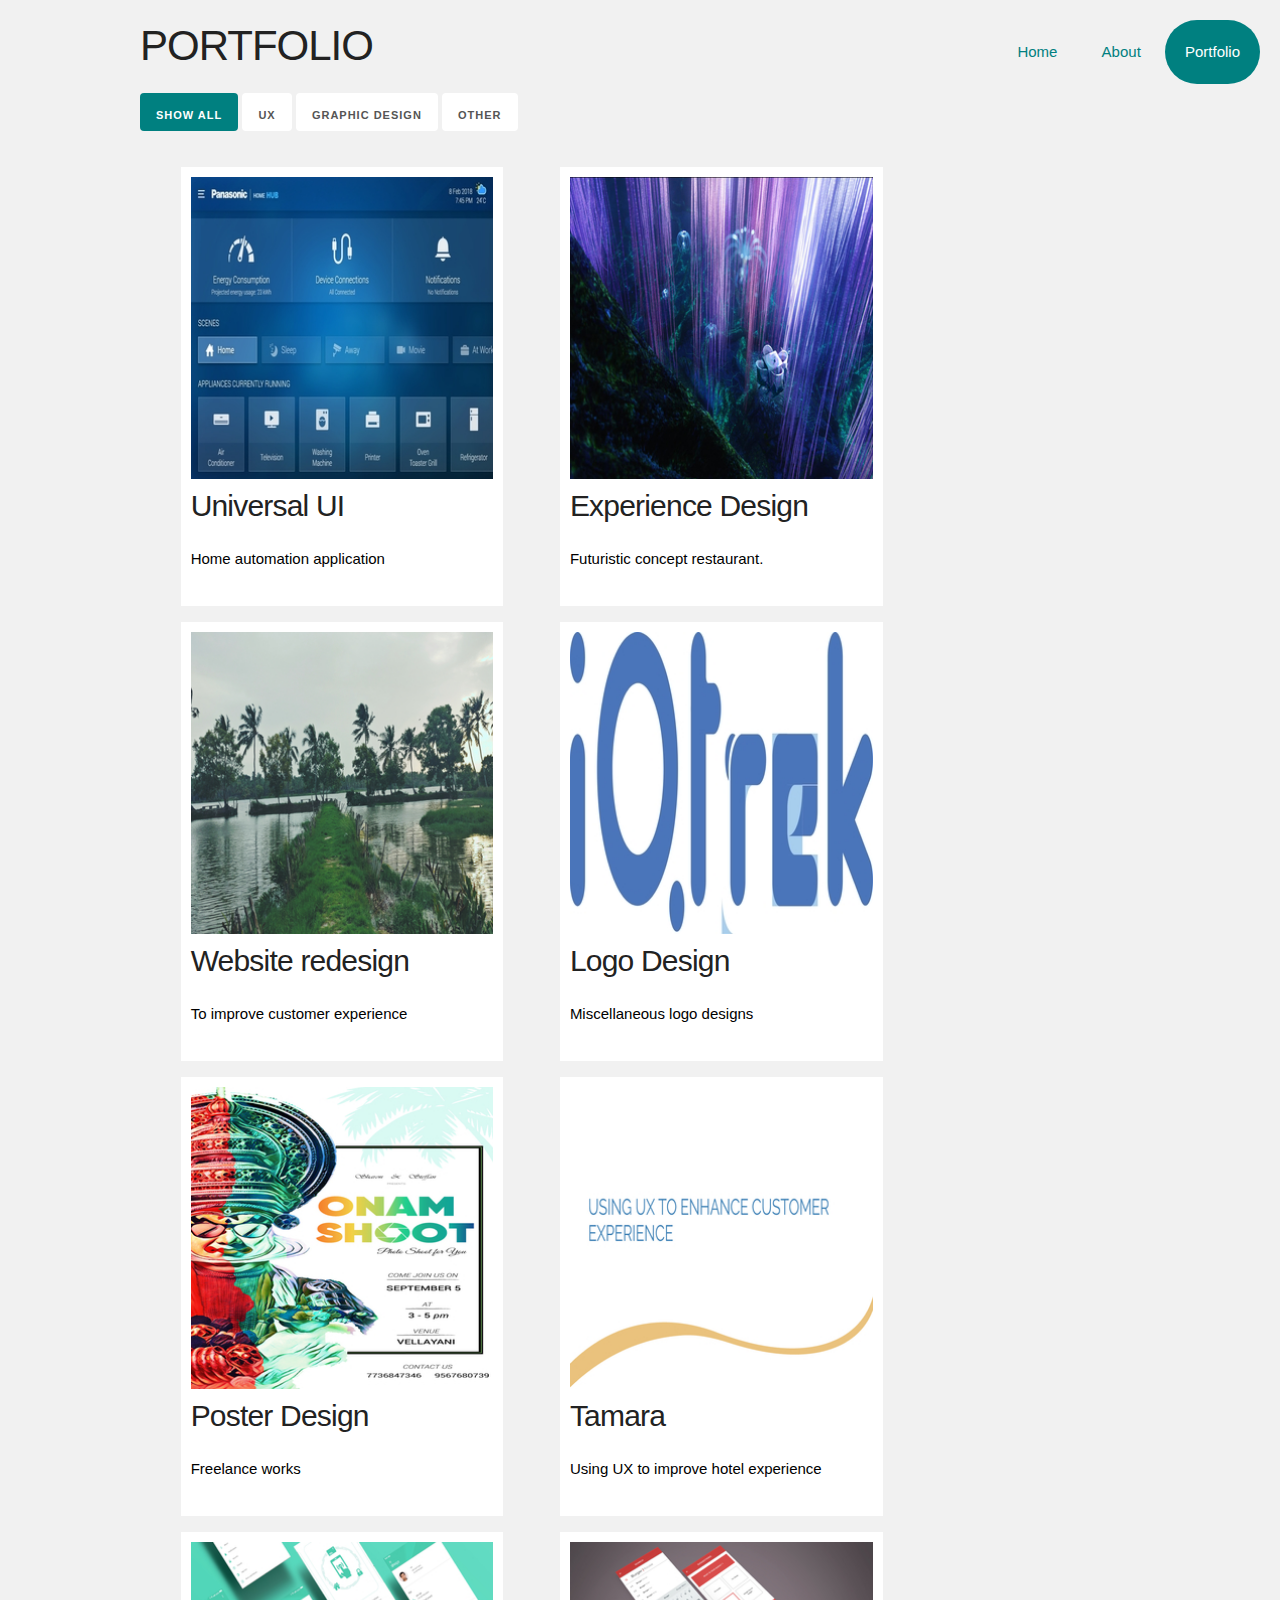
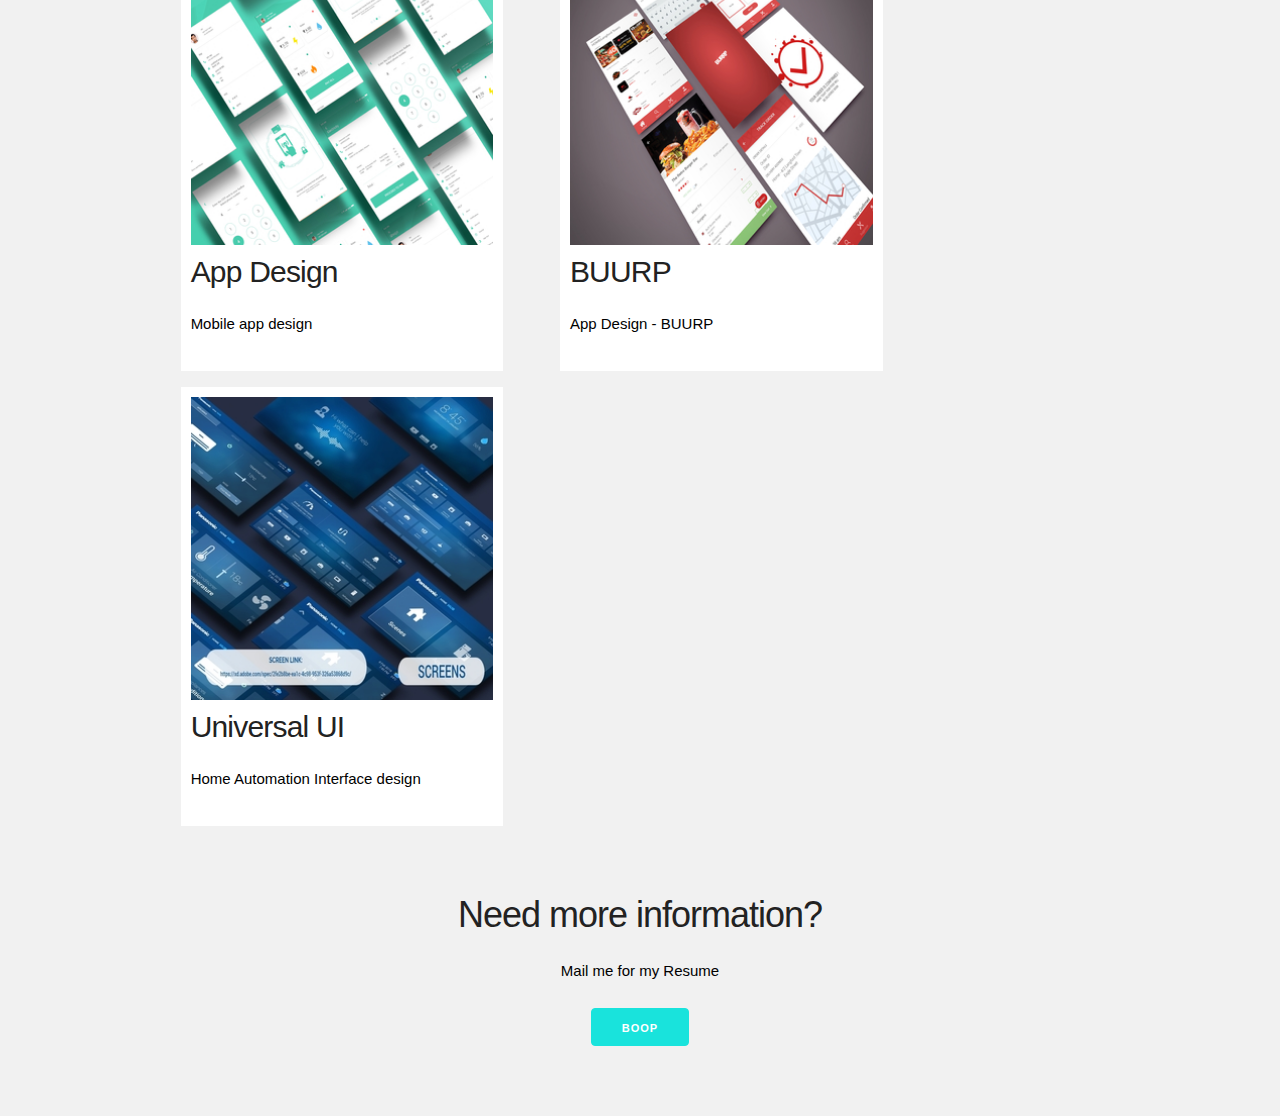
==== portfolio.html @ 89de9ecf "Add files via upload" ====
<!DOCTYPE html>
<html>
<head>
<link rel="stylesheet" href="css/normalize.css">
<link rel="stylesheet" href="css/skeleton.css">
<link rel="icon" type="image/png" href="images/favicon.png">
<link rel="stylesheet" type="text/css" href="css/styles.css">

<meta name="viewport" content="width=device-width, initial-scale=1">
<style>
* {
  box-sizing: border-box;
}

body {
  background-color: #f1f1f1;
  padding: 20px;
  font-family: Arial;
}

/* Center website */
.main {
  max-width: 1000px;
  margin: auto;
}

h1 {
  font-size: 50px;
  word-break: break-all;
}

.row {
  margin: 10px -16px;
}

/* Add padding BETWEEN each column */
.row,
.row > .column {
  padding: 8px;
}

/* Create three equal columns that floats next to each other */
.column {
  float: left;
  width: 33.33%;
  display: none; /* Hide all elements by default */
}

/* Clear floats after rows */ 
.row:after {
  content: "";
  display: table;
  clear: both;
}

/* Content */
.content {
  background-color: white;
  padding: 10px;
}

/* The "show" class is added to the filtered elements */
.show {
  display: block;
}

/* Style the buttons */
.btn {
  border: none;
  outline: none;
  padding: 3px 16px;
  background-color: white;
  cursor: pointer;
}

.btn:hover {
  background-color: #ffffff;
}

.btn.active {
  background-color: teal;
  color: white;
}
</style>
</head>
<body>


 <section>
  
      <div class="container-nav">
   <div class="navbar">
     <!--  <div class="logo-image">
            <img src="images/logo-img.jpg">
      </div> -->
    <a href="index.html">Home</a>
     <a href="about.html">About</a>
      
      <a href="portfolio.html" class="active">Portfolio</a>
    <!--  <div class="logo">logo</div> -->

   </div>


 </div>
 </section>
<!-- MAIN (Center website) -->
<div class="main">



<h2>PORTFOLIO</h2>

<div id="myBtnContainer">
  <button class="btn active" onclick="filterSelection('all')"> Show all</button>
  <button class="btn" onclick="filterSelection('nature')"> UX</button>
  <button class="btn" onclick="filterSelection('cars')"> Graphic Design</button>
  <button class="btn" onclick="filterSelection('people')"> Other</button>
</div>

<!-- Portfolio Gallery Grid -->
<div class="row">
  <div class="column nature">
    <div class="content">
      <img src="images/1.jpg" alt="unicerse" style="width:100%">
      <h4>Universal UI</h4>
      <p>Home automation application</p>
    </div>
  </div>
  <div class="column nature">
    <div class="content">
    <img src="images/2.jpg" alt="exp" style="width:100%">
      <h4>Experience Design</h4>
      <p>Futuristic concept restaurant.</p>
    </div>
  </div>
  <div class="column nature">
    <div class="content">
    <img src="images/3.jpg" alt="kayak" style="width:100%">
      <h4>Website redesign</h4>
      <p>To improve customer experience</p>
    </div>
  </div>
  
  <div class="column cars">
    <div class="content">
      <img src="images/4.jpg" alt="logo" style="width:100%">
      <h4>Logo Design</h4>
      <p>Miscellaneous logo designs</p>
    </div>
  </div>
  <div class="column cars">
    <div class="content">
    <img src="images/5.jpg" alt="poster" style="width:100%">
      <h4>Poster Design</h4>
      <p>Freelance works</p>
    </div>
  </div>
  <div class="column cars">
    <div class="content">
    <img src="images/6.jpg" alt="Tamara" style="width:100%">
      <h4>Tamara</h4>
      <p>Using UX to improve hotel experience</p>
    </div>
  </div>

  <div class="column people">
    <div class="content">
      <img src="images/7.jpg" alt="App" style="width:100%">
      <h4>App Design</h4>
      <p>Mobile app design</p>
    </div>
  </div>
  <div class="column people">
    <div class="content">
    <img src="images/8.jpg" alt="buurp" style="width:100%">
      <h4>BUURP</h4>
      <p>App Design - BUURP</p>
    </div>
  </div>
  <div class="column people">
    <div class="content">
    <img src="images/9.jpg" alt="Panasonic" style="width:100%">
      <h4>Universal UI</h4>
      <p>Home Automation Interface design</p>
    </div>
  </div>
<!-- END GRID -->
</div>

<!-- END MAIN -->
</div>

<script>
filterSelection("all")
function filterSelection(c) {
  var x, i;
  x = document.getElementsByClassName("column");
  if (c == "all") c = "";
  for (i = 0; i < x.length; i++) {
    w3RemoveClass(x[i], "show");
    if (x[i].className.indexOf(c) > -1) w3AddClass(x[i], "show");
  }
}

function w3AddClass(element, name) {
  var i, arr1, arr2;
  arr1 = element.className.split(" ");
  arr2 = name.split(" ");
  for (i = 0; i < arr2.length; i++) {
    if (arr1.indexOf(arr2[i]) == -1) {element.className += " " + arr2[i];}
  }
}

function w3RemoveClass(element, name) {
  var i, arr1, arr2;
  arr1 = element.className.split(" ");
  arr2 = name.split(" ");
  for (i = 0; i < arr2.length; i++) {
    while (arr1.indexOf(arr2[i]) > -1) {
      arr1.splice(arr1.indexOf(arr2[i]), 1);     
    }
  }
  element.className = arr1.join(" ");
}


// Add active class to the current button (highlight it)
var btnContainer = document.getElementById("myBtnContainer");
var btns = btnContainer.getElementsByClassName("btn");
for (var i = 0; i < btns.length; i++) {
  btns[i].addEventListener("click", function(){
    var current = document.getElementsByClassName("active");
    current[0].className = current[0].className.replace(" active", "");
    this.className += " active";
  });
}
</script>

  <section class="section link">
      <div class="container">
        <h3 class="link-h3">
          Need more information?</h3>
          <p class="link-p">Mail me for my Resume</p>
          <a href="mailto:nithingz@gmail.com" class="button button-new">BOOP</a>
        
     </div>
  </section>
   

</body>
</html>
---- css/skeleton.css ----
/*
* Skeleton V2.0.4
* Copyright 2014, Dave Gamache
* www.getskeleton.com
* Free to use under the MIT license.
* http://www.opensource.org/licenses/mit-license.php
* 12/29/2014
*/


/* Table of contents
––––––––––––––––––––––––––––––––––––––––––––––––––
- Grid
- Base Styles
- Typography
- Links
- Buttons
- Forms
- Lists
- Code
- Tables
- Spacing
- Utilities
- Clearing
- Media Queries
*/


/* Grid
–––––––––––––––––––––––––––––––––––––––––––––––––– */
.container {
  position: relative;
  width: 100%;
  max-width: 960px;
  margin: 0 auto;
  padding: 0 20px;
  box-sizing: border-box; }
.column,
.columns {
  width: 100%;
  float: left;
  box-sizing: border-box; }

/* For devices larger than 400px */
@media (min-width: 400px) {
  .container {
    width: 85%;
    padding: 0; }
}

/* For devices larger than 550px */
@media (min-width: 550px) {
  .container {
    width: 80%; }
  .column,
  .columns {
    margin-left: 4%; }
  .column:first-child,
  .columns:first-child {
     }

  .one.column,
  .one.columns                    { width: 4.66666666667%; }
  .two.columns                    { width: 13.3333333333%; }
  .three.columns                  { width: 20%;            }
  .four.columns                   { width: 30.6666666667%; }
  .five.columns                   { width: 39.3333333333%; }
  .six.columns                    { width: 48%;            }
  .seven.columns                  { width: 56.6666666667%; }
  .eight.columns                  { width: 65.3333333333%; }
  .nine.columns                   { width: 74.0%;          }
  .ten.columns                    { width: 82.6666666667%; }
  .eleven.columns                 { width: 91.3333333333%; }
  .twelve.columns                 { width: 100%; margin-left: 0; }

  .one-third.column               { width: 30.6666666667%; }
  .two-thirds.column              { width: 65.3333333333%; }

  .one-half.column                { width: 48%; }

  /* Offsets */
  .offset-by-one.column,
  .offset-by-one.columns          { margin-left: 8.66666666667%; }
  .offset-by-two.column,
  .offset-by-two.columns          { margin-left: 17.3333333333%; }
  .offset-by-three.column,
  .offset-by-three.columns        { margin-left: 26%;            }
  .offset-by-four.column,
  .offset-by-four.columns         { margin-left: 34.6666666667%; }
  .offset-by-five.column,
  .offset-by-five.columns         { margin-left: 43.3333333333%; }
  .offset-by-six.column,
  .offset-by-six.columns          { margin-left: 52%;            }
  .offset-by-seven.column,
  .offset-by-seven.columns        { margin-left: 60.6666666667%; }
  .offset-by-eight.column,
  .offset-by-eight.columns        { margin-left: 69.3333333333%; }
  .offset-by-nine.column,
  .offset-by-nine.columns         { margin-left: 78.0%;          }
  .offset-by-ten.column,
  .offset-by-ten.columns          { margin-left: 86.6666666667%; }
  .offset-by-eleven.column,
  .offset-by-eleven.columns       { margin-left: 95.3333333333%; }

  .offset-by-one-third.column,
  .offset-by-one-third.columns    { margin-left: 34.6666666667%; }
  .offset-by-two-thirds.column,
  .offset-by-two-thirds.columns   { margin-left: 69.3333333333%; }

  .offset-by-one-half.column,
  .offset-by-one-half.columns     { margin-left: 52%; }

}


/* Base Styles
–––––––––––––––––––––––––––––––––––––––––––––––––– */
/* NOTE
html is set to 62.5% so that all the REM measurements throughout Skeleton
are based on 10px sizing. So basically 1.5rem = 15px :) */
html {
  font-size: 62.5%; }
body {
  font-size: 1.5em; /* currently ems cause chrome bug misinterpreting rems on body element */
  line-height: 1.6;
  font-weight: 400;
  font-family: "Raleway", "HelveticaNeue", "Helvetica Neue", Helvetica, Arial, sans-serif;
  color: #222; }


/* Typography
–––––––––––––––––––––––––––––––––––––––––––––––––– */
h1, h2, h3, h4, h5, h6 {
  margin-top: 0;
  margin-bottom: 2rem;
  font-weight: 300; }
h1 { font-size: 4.0rem; line-height: 1.2;  letter-spacing: -.1rem;}
h2 { font-size: 3.6rem; line-height: 1.25; letter-spacing: -.1rem; }
h3 { font-size: 3.0rem; line-height: 1.3;  letter-spacing: -.1rem; }
h4 { font-size: 2.4rem; line-height: 1.35; letter-spacing: -.08rem; }
h5 { font-size: 1.8rem; line-height: 1.5;  letter-spacing: -.05rem; }
h6 { font-size: 1.5rem; line-height: 1.6;  letter-spacing: 0; }

/* Larger than phablet */
@media (min-width: 550px) {
  h1 { font-size: 5.0rem; }
  h2 { font-size: 4.2rem; }
  h3 { font-size: 3.6rem; }
  h4 { font-size: 3.0rem; }
  h5 { font-size: 2.4rem; }
  h6 { font-size: 1.5rem; }
}

p {
  margin-top: 0; }


/* Links
–––––––––––––––––––––––––––––––––––––––––––––––––– */
a {
  color: #1EAEDB; }
a:hover {
  color: #0FA0CE; }


/* Buttons
–––––––––––––––––––––––––––––––––––––––––––––––––– */
.button,
button,
input[type="submit"],
input[type="reset"],
input[type="button"] {
  display: inline-block;
  height: 38px;
  padding: 0 30px;
  color: #555;
  text-align: center;
  font-size: 11px;
  font-weight: 600;
  line-height: 38px;
  letter-spacing: .1rem;
  text-transform: uppercase;
  text-decoration: none;
  white-space: nowrap;
  background-color: transparent;
  border-radius: 4px;
  border: 1px solid #bbb;
  cursor: pointer;
  box-sizing: border-box; }
.button:hover,
button:hover,
input[type="submit"]:hover,
input[type="reset"]:hover,
input[type="button"]:hover,
.button:focus,
button:focus,
input[type="submit"]:focus,
input[type="reset"]:focus,
input[type="button"]:focus {
  color: #333;
  border-color: #888;
  outline: 0; }
.button.button-primary,
button.button-primary,
input[type="submit"].button-primary,
input[type="reset"].button-primary,
input[type="button"].button-primary {
  color: #FFF;
  background-color: #33C3F0;
  border-color: #33C3F0; }
.button.button-primary:hover,
button.button-primary:hover,
input[type="submit"].button-primary:hover,
input[type="reset"].button-primary:hover,
input[type="button"].button-primary:hover,
.button.button-primary:focus,
button.button-primary:focus,
input[type="submit"].button-primary:focus,
input[type="reset"].button-primary:focus,
input[type="button"].button-primary:focus {
  color: #FFF;
  background-color: #1EAEDB;
  border-color: #1EAEDB; }


/* Forms
–––––––––––––––––––––––––––––––––––––––––––––––––– */
input[type="email"],
input[type="number"],
input[type="search"],
input[type="text"],
input[type="tel"],
input[type="url"],
input[type="password"],
textarea,
select {
  height: 38px;
  padding: 6px 10px; /* The 6px vertically centers text on FF, ignored by Webkit */
  background-color: #fff;
  border: 1px solid #D1D1D1;
  border-radius: 4px;
  box-shadow: none;
  box-sizing: border-box; }
/* Removes awkward default styles on some inputs for iOS */
input[type="email"],
input[type="number"],
input[type="search"],
input[type="text"],
input[type="tel"],
input[type="url"],
input[type="password"],
textarea {
  -webkit-appearance: none;
     -moz-appearance: none;
          appearance: none; }
textarea {
  min-height: 65px;
  padding-top: 6px;
  padding-bottom: 6px; }
input[type="email"]:focus,
input[type="number"]:focus,
input[type="search"]:focus,
input[type="text"]:focus,
input[type="tel"]:focus,
input[type="url"]:focus,
input[type="password"]:focus,
textarea:focus,
select:focus {
  border: 1px solid #33C3F0;
  outline: 0; }
label,
legend {
  display: block;
  margin-bottom: .5rem;
  font-weight: 600; }
fieldset {
  padding: 0;
  border-width: 0; }
input[type="checkbox"],
input[type="radio"] {
  display: inline; }
label > .label-body {
  display: inline-block;
  margin-left: .5rem;
  font-weight: normal; }


/* Lists
–––––––––––––––––––––––––––––––––––––––––––––––––– */
ul {
  list-style: circle inside; }
ol {
  list-style: decimal inside; }
ol, ul {
  padding-left: 0;
  margin-top: 0; }
ul ul,
ul ol,
ol ol,
ol ul {
  margin: 1.5rem 0 1.5rem 3rem;
  font-size: 90%; }
li {
  margin-bottom: 1rem; }


/* Code
–––––––––––––––––––––––––––––––––––––––––––––––––– */
code {
  padding: .2rem .5rem;
  margin: 0 .2rem;
  font-size: 90%;
  white-space: nowrap;
  background: #F1F1F1;
  border: 1px solid #E1E1E1;
  border-radius: 4px; }
pre > code {
  display: block;
  padding: 1rem 1.5rem;
  white-space: pre; }


/* Tables
–––––––––––––––––––––––––––––––––––––––––––––––––– */
th,
td {
  padding: 12px 15px;
  text-align: left;
  border-bottom: 1px solid #E1E1E1; }
th:first-child,
td:first-child {
  padding-left: 0; }
th:last-child,
td:last-child {
  padding-right: 0; }


/* Spacing
–––––––––––––––––––––––––––––––––––––––––––––––––– */
button,
.button {
  margin-bottom: 1rem; }
input,
textarea,
select,
fieldset {
  margin-bottom: 1.5rem; }
pre,
blockquote,
dl,
figure,
table,
p,
ul,
ol,
form {
  margin-bottom: 2.5rem; }


/* Utilities
–––––––––––––––––––––––––––––––––––––––––––––––––– */
.u-full-width {
  width: 100%;
  box-sizing: border-box; }
.u-max-full-width {
  max-width: 100%;
  box-sizing: border-box; }
.u-pull-right {
  float: right; }
.u-pull-left {
  float: left; }


/* Misc
–––––––––––––––––––––––––––––––––––––––––––––––––– */
hr {
  margin-top: 3rem;
  margin-bottom: 3.5rem;
  border-width: 0;
  border-top: 1px solid #E1E1E1; }


/* Clearing
–––––––––––––––––––––––––––––––––––––––––––––––––– */

/* Self Clearing Goodness */
.container:after,
.row:after,
.u-cf {
  content: "";
  display: table;
  clear: both; }


/* Media Queries
–––––––––––––––––––––––––––––––––––––––––––––––––– */
/*
Note: The best way to structure the use of media queries is to create the queries
near the relevant code. For example, if you wanted to change the styles for buttons
on small devices, paste the mobile query code up in the buttons section and style it
there.
*/


/* Larger than mobile */
@media (min-width: 400px) {}

/* Larger than phablet (also point when grid becomes active) */
@media (min-width: 550px) {}

/* Larger than tablet */
@media (min-width: 750px) {}

/* Larger than desktop */
@media (min-width: 1000px) {}

/* Larger than Desktop HD */
@media (min-width: 1200px) {}
---- css/styles.css ----
* {
	box-sizing: border-box;
}

@import url('https://fonts.googleapis.com/css?family=Raleway:300,400,800&display=swap');


.navbar{
	overflow: hidden;
	float: right; 

}
body{
	font-family: "Raleway", Arial, serif;
}

.navbar a{
	color:teal;
	padding:2rem;
	text-align: center;	
	display: inline-block;
	text-decoration: none;
}

.navbar a:hover{
	background-color: #ffffff;
	color: teal;
	border-radius: 80px;
}

.navbar a.active{
	background-color: teal;
	color: #ffffff;
	border-radius: 80px;
}
.container-nav{
	position: relative;
	width: auto;
}

/* .logo-image{
    width: 46px;
    height: 46px;
    border-radius: 50%;
    overflow: hidden;
    float: left;
    margin-top: -6px;
}*/

.section{
	padding: 4rem;
	text-align: center;
}

.work-img{
	position: relative;
	max-width: 100%;
	margin: 0 auto;
	min-height: 700px;
	object-fit: cover;
}


.columns{
	position: relative;
	text-align: center;
	color: white;
}
.centered {
  position: absolute;
  top: 50%;
  left: 50%;
  transform: translate(-50%, -50%);
}

.banner
{	
	position: relative;
	color:#ffffff;
	padding:3rem;
	min-height: 500px;
	background-image: url(../images/hero.jpg);
	background-size: cover;
	background-repeat: no-repeat;
	margin: 0 auto;

}

.banner h1
{
	text-align: left;
	padding: 1rem;
	margin-top: 10rem;
}

.banner p
{
	text-align: left;
	padding: 2rem;
	margin-top: 2rem;
	color: white;
}

.profile{
	max-width: 100%;
	height: auto;
	border-radius: 200px;
	padding: 2rem;
}

	
.button.button-new,
button.button-new,
input[type="submit"].button-new,
input[type="reset"].button-new,
input[type="button"].button-new 
{
	  color: #FFF;
	  background-color: #19e3dc;
	  border-color: #19e3dc; }
	.button.button-new:hover,
	button.button-new:hover,
	input[type="submit"].button-new:hover,
	input[type="reset"].button-new:hover,
	input[type="button"].button-new:hover,
	.button.button-new:focus,
	button.button-new:focus,
	input[type="submit"].button-new:focus,
	input[type="reset"].button-new:focus,
	input[type="button"].button-new:focus {
	  color: #FFF;
	  background-color: #129692;
	  border-color: #129692; 
	  margin-top: 1rem;
}

.about h2,p{
	color: black;
}

/*<!-------MEDIA QUERIES-------->*/

@media only screen and (max-width: 768px) {
  /* For mobile phones: */
  [class*="col-"] {
    width: 100%;
  }


.work-img{
	min-height: 300px;
	object-fit: cover;
}
.work .three{
	margin-bottom: 2.5rem;
}

.about p{
	text-align: left;
	margin: 0 auto;
}
.about .button{
	margin-top: 2rem;
}
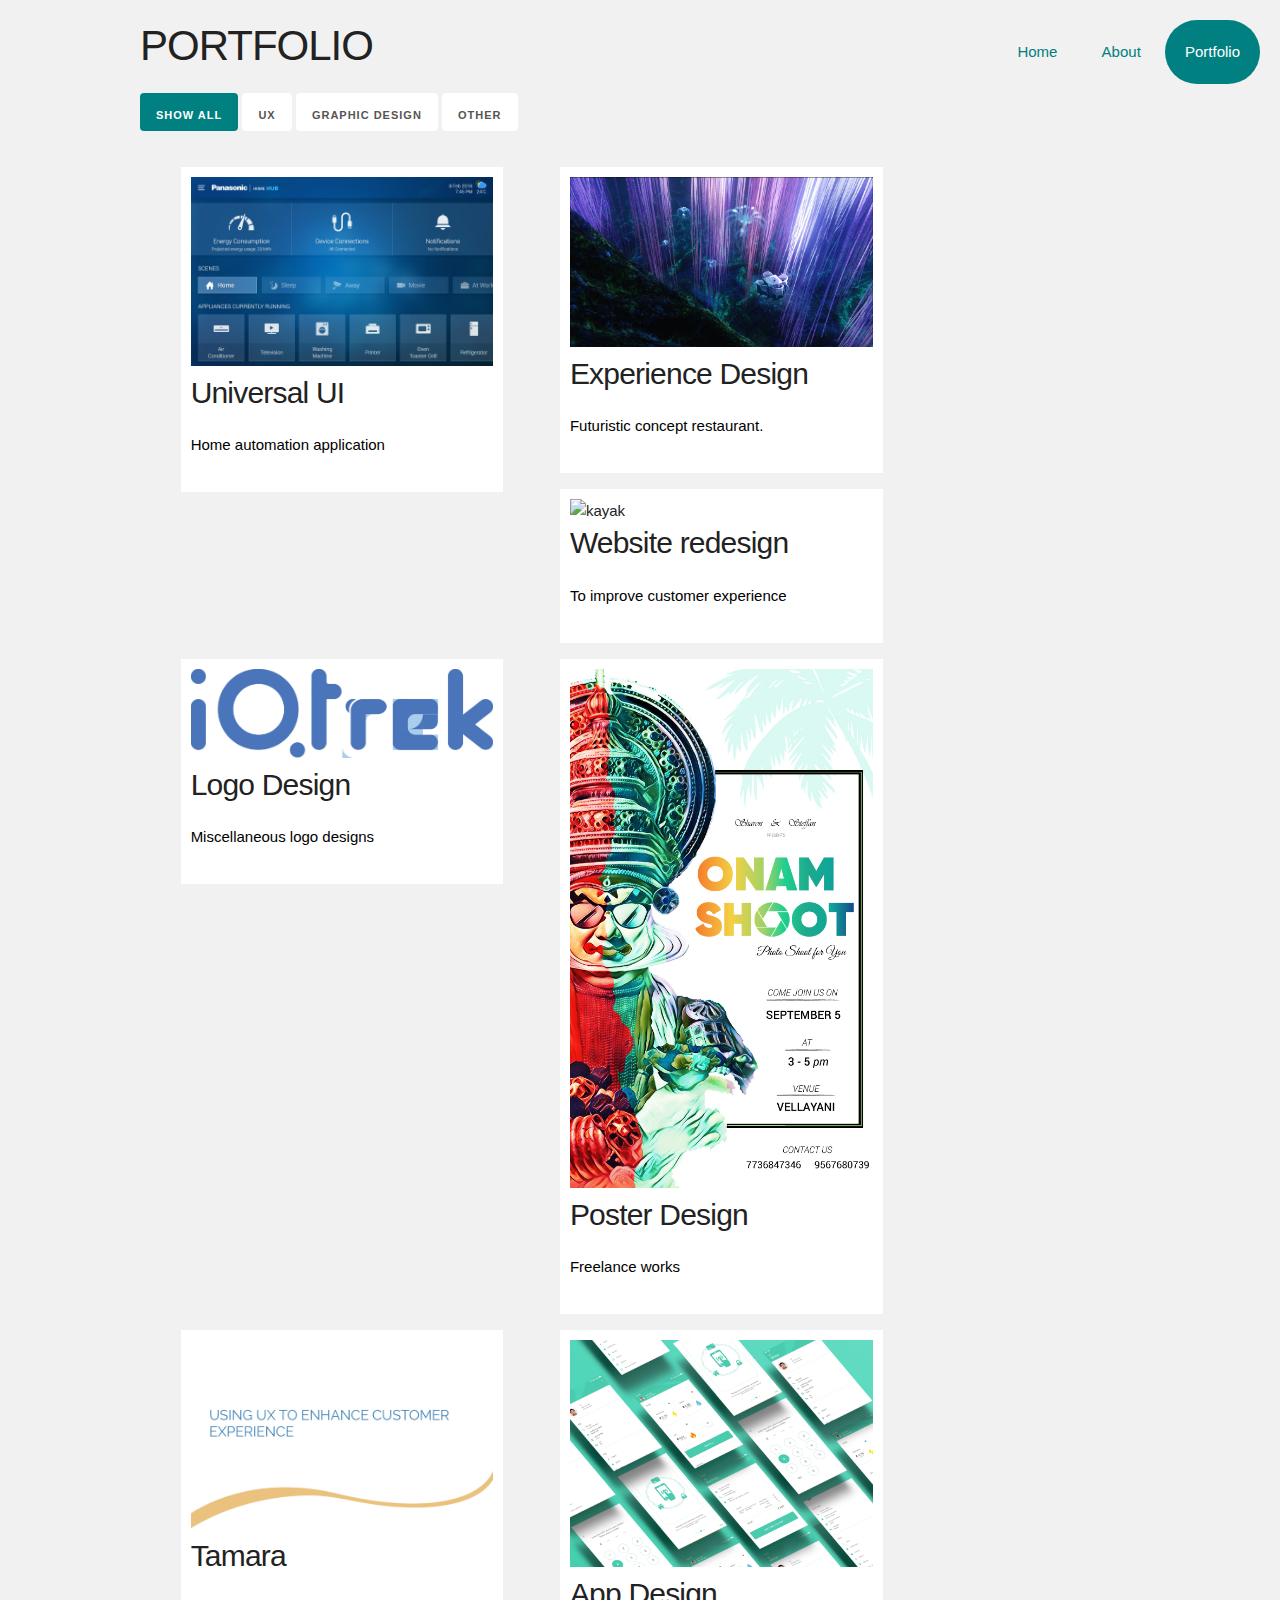
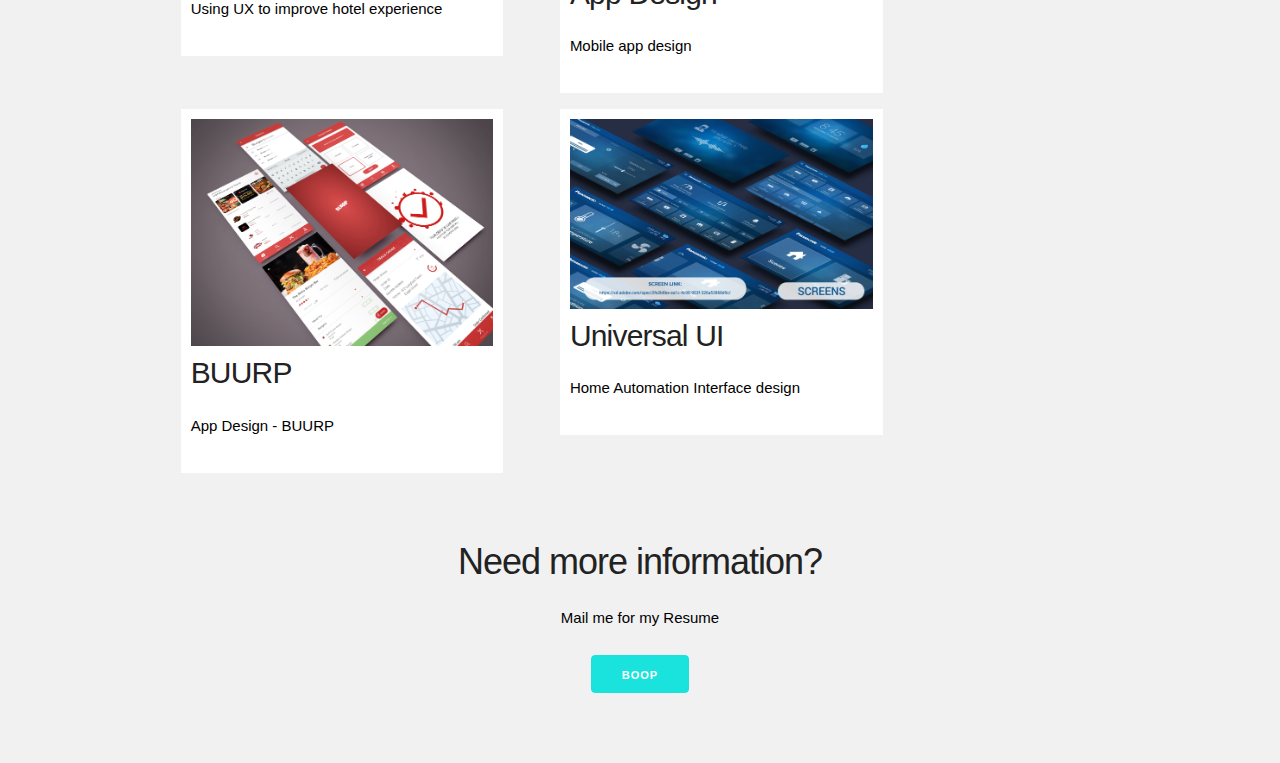
==== commit 822da646: "Update portfolio.html" ====
--- a/portfolio.html
+++ b/portfolio.html
@@ -122,21 +122,21 @@
 <div class="row">
   <div class="column nature">
     <div class="content">
-      <img src="images/1.jpg" alt="unicerse" style="width:100%">
+      <img src="images/one.jpg" alt="unicerse" style="width:100%">
       <h4>Universal UI</h4>
       <p>Home automation application</p>
     </div>
   </div>
   <div class="column nature">
     <div class="content">
-    <img src="images/2.jpg" alt="exp" style="width:100%">
+    <img src="images/two.jpg" alt="exp" style="width:100%">
       <h4>Experience Design</h4>
       <p>Futuristic concept restaurant.</p>
     </div>
   </div>
   <div class="column nature">
     <div class="content">
-    <img src="images/3.jpg" alt="kayak" style="width:100%">
+    <img src="images/three.jpg" alt="kayak" style="width:100%">
       <h4>Website redesign</h4>
       <p>To improve customer experience</p>
     </div>
@@ -144,21 +144,21 @@
   
   <div class="column cars">
     <div class="content">
-      <img src="images/4.jpg" alt="logo" style="width:100%">
+      <img src="images/four.jpg" alt="logo" style="width:100%">
       <h4>Logo Design</h4>
       <p>Miscellaneous logo designs</p>
     </div>
   </div>
   <div class="column cars">
     <div class="content">
-    <img src="images/5.jpg" alt="poster" style="width:100%">
+    <img src="images/five.jpg" alt="poster" style="width:100%">
       <h4>Poster Design</h4>
       <p>Freelance works</p>
     </div>
   </div>
   <div class="column cars">
     <div class="content">
-    <img src="images/6.jpg" alt="Tamara" style="width:100%">
+    <img src="images/six.jpg" alt="Tamara" style="width:100%">
       <h4>Tamara</h4>
       <p>Using UX to improve hotel experience</p>
     </div>
@@ -166,21 +166,21 @@
 
   <div class="column people">
     <div class="content">
-      <img src="images/7.jpg" alt="App" style="width:100%">
+      <img src="images/seven.jpg" alt="App" style="width:100%">
       <h4>App Design</h4>
       <p>Mobile app design</p>
     </div>
   </div>
   <div class="column people">
     <div class="content">
-    <img src="images/8.jpg" alt="buurp" style="width:100%">
+    <img src="images/eight.jpg" alt="buurp" style="width:100%">
       <h4>BUURP</h4>
       <p>App Design - BUURP</p>
     </div>
   </div>
   <div class="column people">
     <div class="content">
-    <img src="images/9.jpg" alt="Panasonic" style="width:100%">
+    <img src="images/nine.jpg" alt="Panasonic" style="width:100%">
       <h4>Universal UI</h4>
       <p>Home Automation Interface design</p>
     </div>
